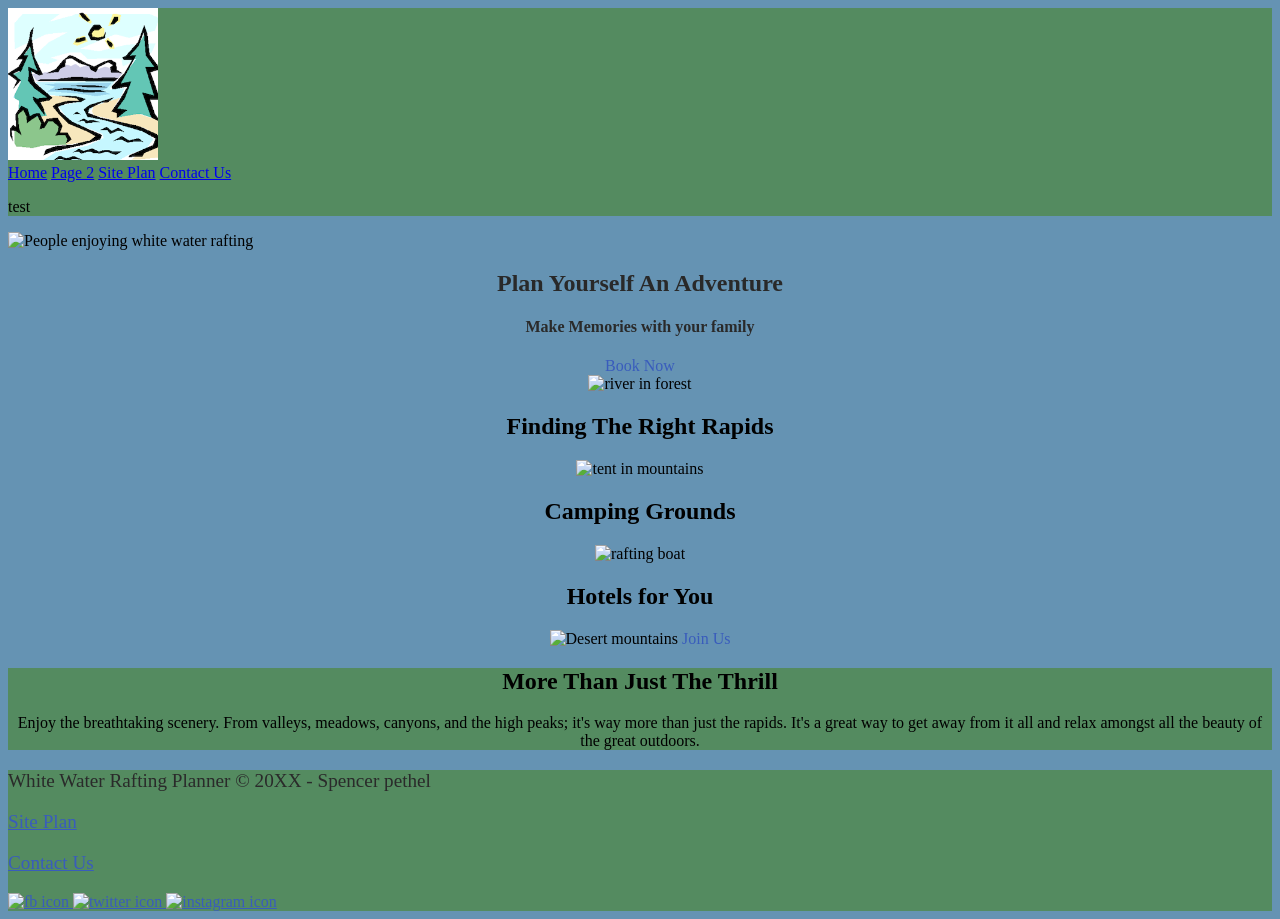
==== WWR/WWR site.html @ 63f6b66c "Add files via upload" ====
<!DOCTYPE html>
<html lang="en">
<head>
    <meta charset="UTF-8">
    <meta name="viewport" content="width=device-width, initial-scale=1.0">
    <title>White Water Rafting Planner</title>
    <link rel="stylesheet" href="WWRsite.css">
</head>

<body> 
    <div id="content">
    <header>
    <a id="logo_link" href="index.html">
     <img  class="logo" src="Images/river.png" alt="Dry Oar Logo" width="600px"/>
    </a>
  <nav>
            <a href="index.html" target="_blank">Home</a>
            <a href="# "target="_blank">Page 2</a>
            <a href="site-plan-rafting.html" target="_blank">Site Plan</a>
            <a href="contactus.html" target="_blank">Contact Us</a>
    </nav>
    <p> test </p>
    </header>
    <div id="hero">
    <div id="hero-box">
        <img id="hero-img" src="Images/WhiteWaterExample.jpeg" alt="People enjoying white water rafting">
    </div>
    <div id="background"></div>  
    <section id="hero-msg">
        <h1 class="home-title">Plan Yourself An Adventure</h1>
        <h4>Make Memories with your family  </h4>
        <div class='button-box'>
            <a class='book' href="contactus.html">Book Now</a>
        </div>
    </section>
</div>
<main class="home-grid">
    <section class="rivers-card">
        <img class="icon" src="Images/rapids.jpeg" alt="river in forest" >
        <h2>Finding The Right Rapids</h2>
    </section>
    <section class="camping-card">
        <img class="icon" src="Images/Campfire.jpg" alt="tent in mountains">
   
        <h2>Camping Grounds</h2>
    </section>
    <section class="rapids-card">
        <img class="icon" src="Images/Hotel.jpeg" alt="rafting boat">
        <h2>Hotels for You</h2>
    </section>
 <section >
    <img class="msg" src="Images/Desert Mountains.jpeg" alt="Desert mountains">
        <a class='join' href="rivers.html" target="_blank">Join Us</a>
</section>
<section class="footer2">
 <h2>More Than Just The Thrill</h2>
        <p>Enjoy the breathtaking scenery. From valleys, meadows, canyons, and the high peaks; it's way more than just the rapids. It's a great way to get away from it all and relax amongst all the beauty of the great outdoors. </p>
</section>
    </main>
<footer>
    <p> White Water Rafting Planner &copy; 20XX - Spencer pethel</p>
    <p><a href="White_Water_rafting.html" target="_blank">Site Plan</a></p>
    <p><a href="contactus.html" target="_blank">Contact Us</a></p>
    <div class="social">
        <a href="https://facebook.com" target="_blank"> 
            <img class="web" src="images/Facebook.svg.webp" alt="fb icon">
        </a>
        <a href="https://twitter.com" target="_blank">
            <img class="web" src="images/twitter.png" alt="twitter icon">
        </a>
        <a href="https://instagram.com" target="_blank">
            <img class="web" src="images/Imstamagram.jpeg" alt="instagram icon">
        </a>
    </div>
</footer>
</div>
</body>
</html>
---- WWR/WWRsite.css ----
.content{
max-width: 1600px;
margin: 0px auto;
}

.nav a {
text-align: center;
color:#395cbc; 
text-decoration: none;

}

#hero-msg h1, #hero-msg h4{
text-align: center;
}

.button-box{
text-align: center;
}

main section {
text-align: center;
}

#backround {
height: 725px;
}

 
footer p a:hover {
    text-decoration: underline;
}    

body{
    background-color: #6593b3; 
}
header{
    background-color: #548b60; 
}
nav a:hover{
    background-color: rgb(97, 200, 119); 
    color:#003464
}

footer a:hover  {
background-color: rgb(97, 200, 119); 
color:#003464
}   

 .book, .join{
    background-color: #6593b3;
    color:#395cbc;
    text-decoration: none;
 }

   
.join:hover, .book:hover{  background-color: rgb(97, 200, 119); 
    color:#2a2a2a;
    text-decoration: none;

}
.book:hover{
    background-color: r#6593b3; 
    color:#2a2a2a
}
#background{
    background-color: #548b60 ; 
}
.msg{
    background-color: #6593b3; 
}
footer{
    background-color: #548b60; 
    color:#2a2a2a
}

nav p{
    font-size: 1.2em;
}

.footer2 {
background-color: #548b60;
}

.home-title{
color:#292929
}

h4{
color:#2a2a2a
}

.msg h2{
color:#292929
}

.msg p{
color:#2a2a2a
}

footer a{
color:#395cbc
}

footer p{
    font-size: 1.2em;
}

.logo  {
    width: 150px;    
}

.icon {
    width: 500px;
}

#hero-img{
    width: 1650px;
}

.web {
    height: 100px;
}
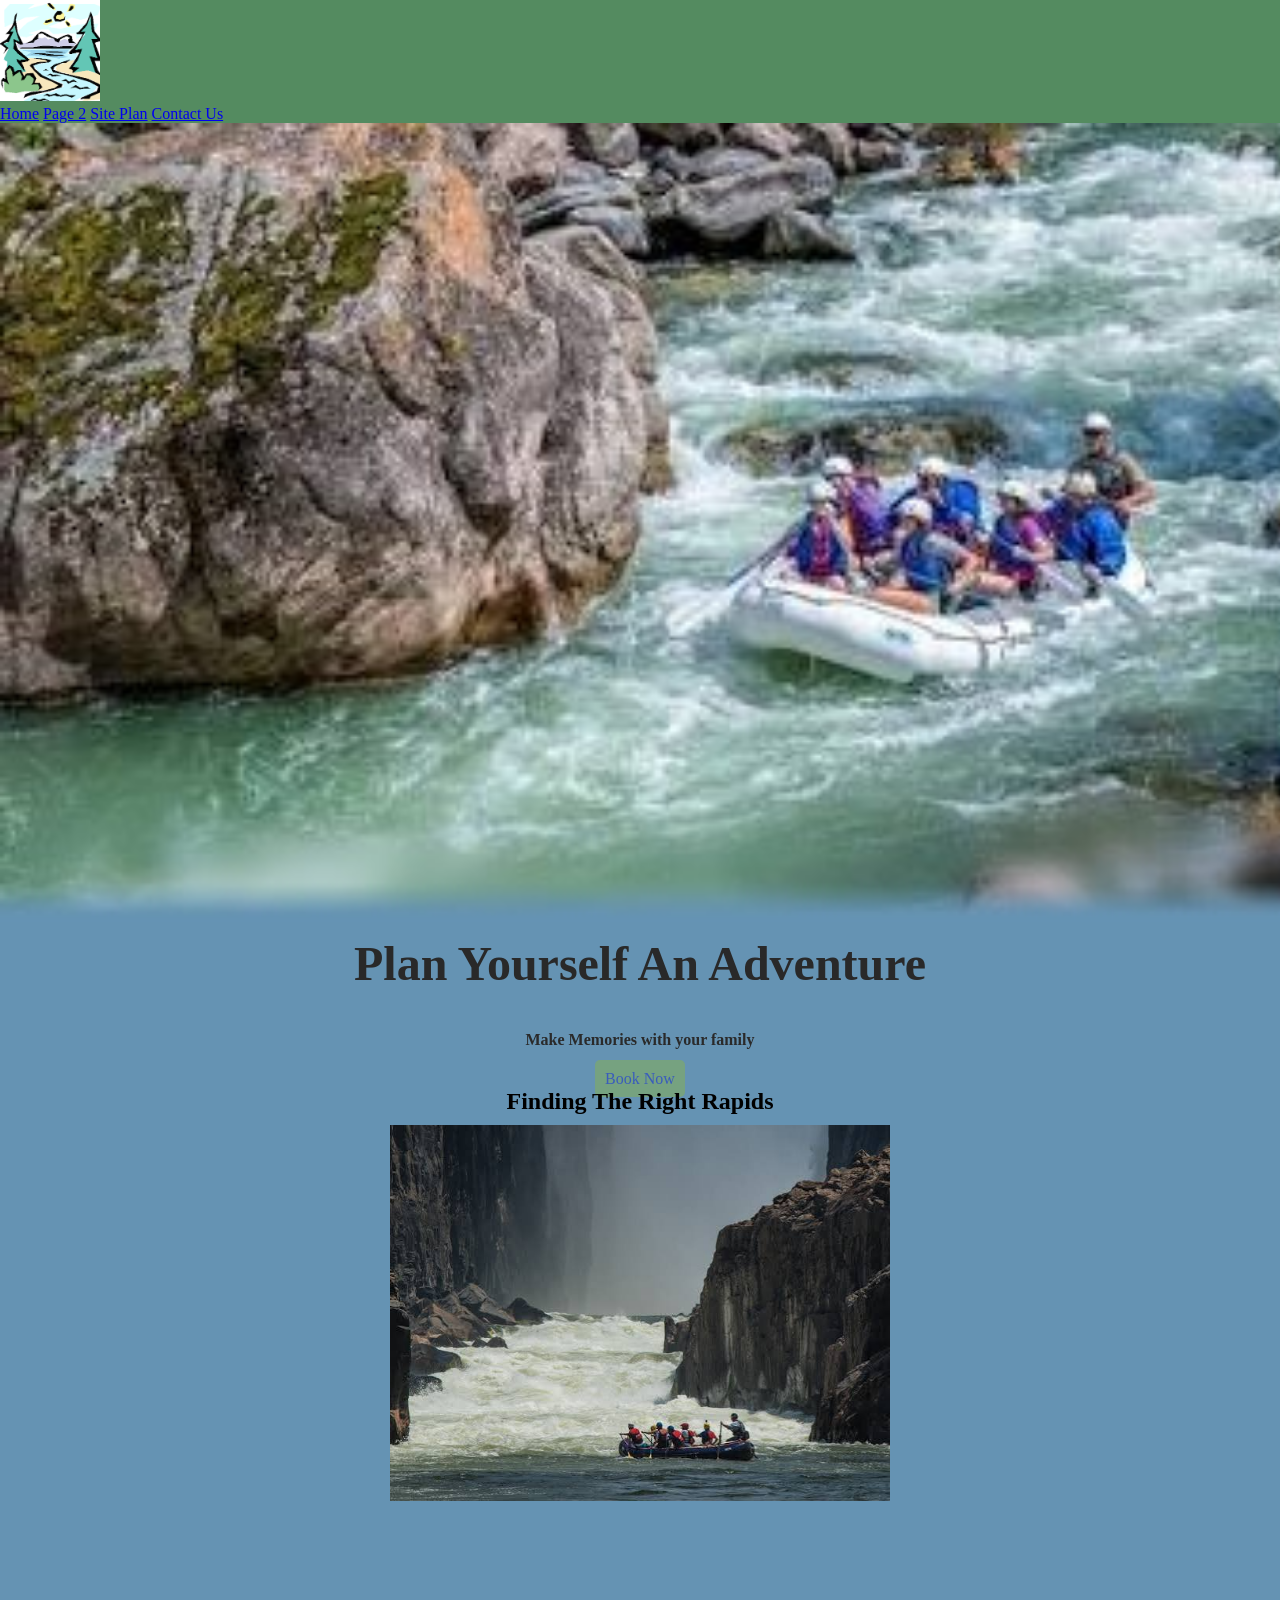
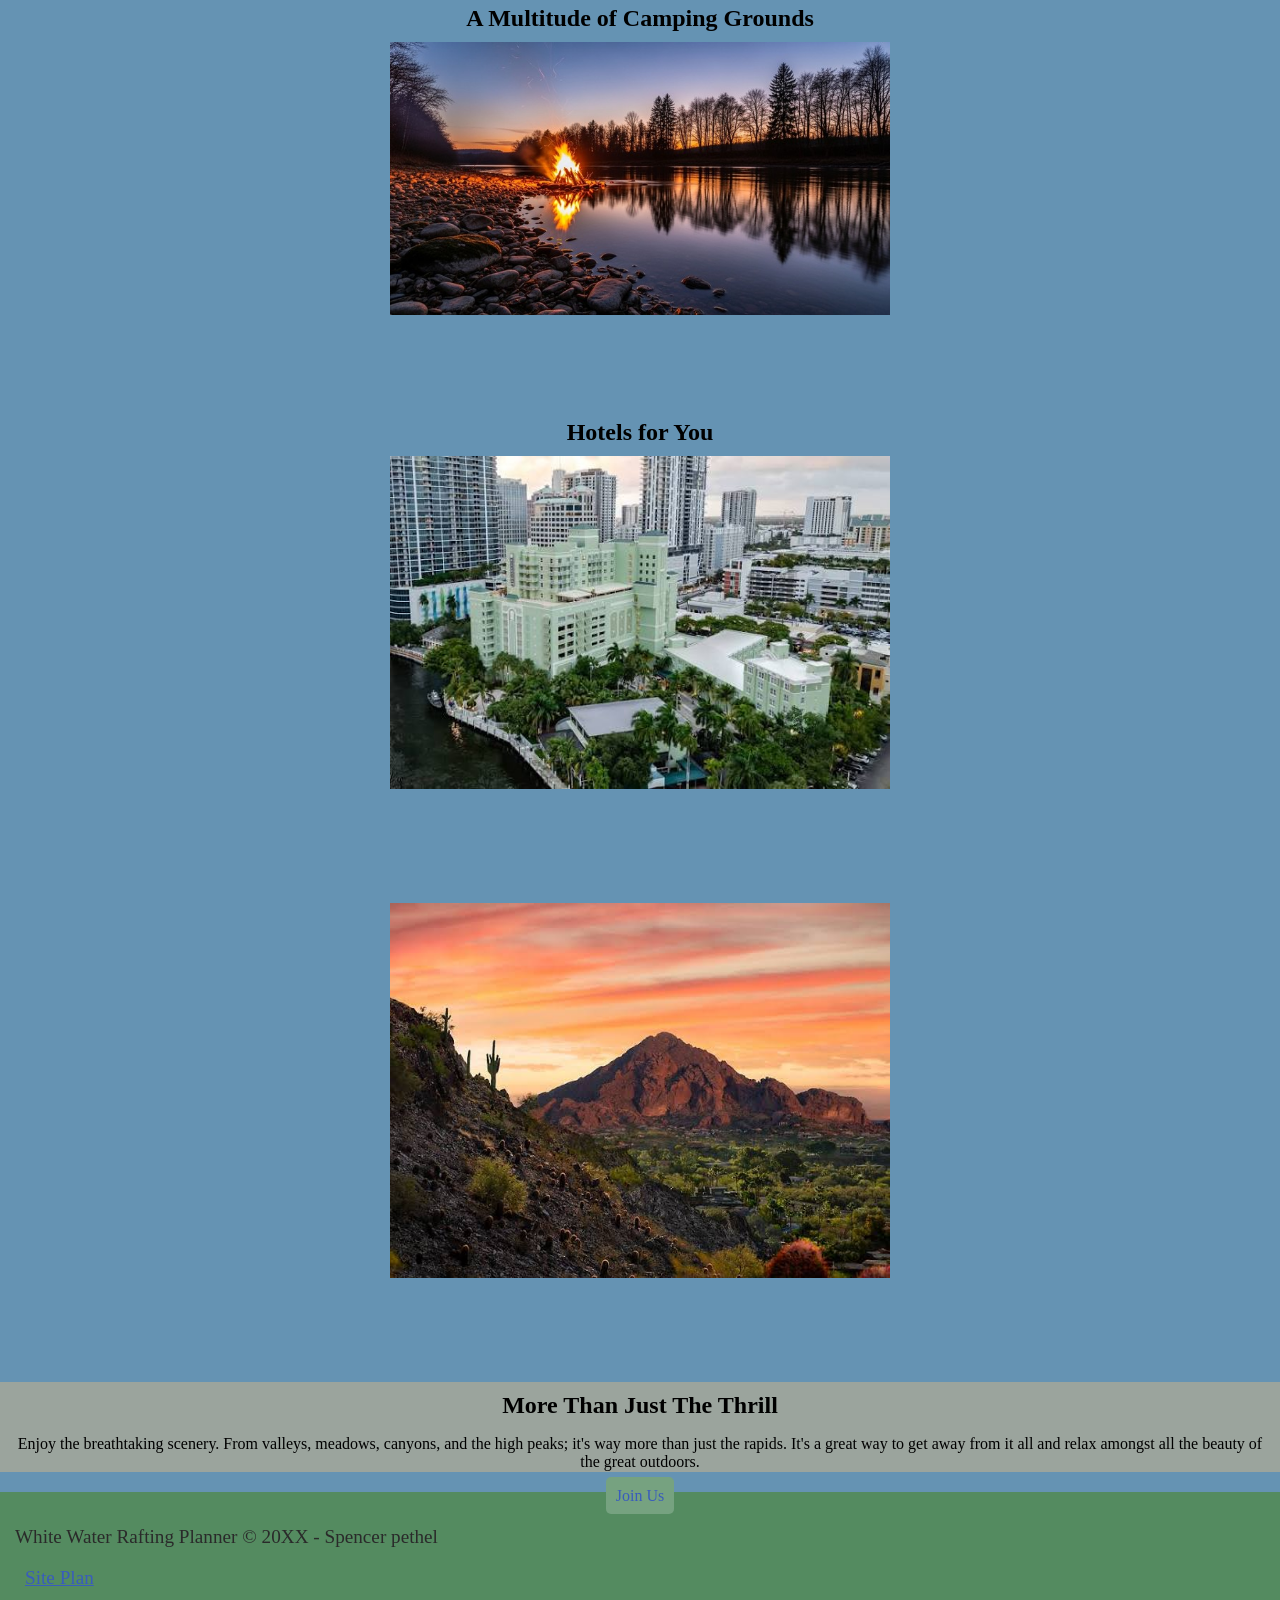
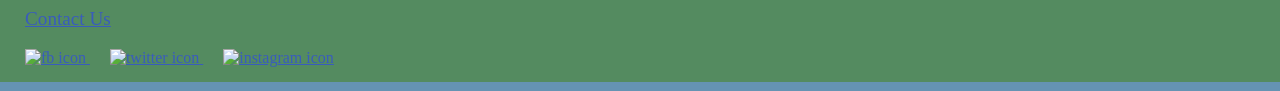
==== commit ea70d762: "New canges" ====
--- a/WWR/WWR site.html
+++ b/WWR/WWR site.html
@@ -14,16 +14,15 @@
      <img  class="logo" src="Images/river.png" alt="Dry Oar Logo" width="600px"/>
     </a>
   <nav>
-            <a href="index.html" target="_blank">Home</a>
-            <a href="# "target="_blank">Page 2</a>
-            <a href="site-plan-rafting.html" target="_blank">Site Plan</a>
-            <a href="contactus.html" target="_blank">Contact Us</a>
+         <a href="index.html" target="_blank">Home</a>
+         <a href="# "target="_blank">Page 2</a>
+         <a href="site-plan-rafting.html" target="_blank">Site Plan</a>
+         <a href="contactus.html" target="_blank">Contact Us</a>
     </nav>
-    <p> test </p>
     </header>
     <div id="hero">
     <div id="hero-box">
-        <img id="hero-img" src="Images/WhiteWaterExample.jpeg" alt="People enjoying white water rafting">
+        <img id="hero-img" src="Images/Poster.jpg" alt="People enjoying white water rafting">
     </div>
     <div id="background"></div>  
     <section id="hero-msg">
@@ -36,25 +35,27 @@
 </div>
 <main class="home-grid">
     <section class="rivers-card">
+        <h2>Finding The Right Rapids</h2>
         <img class="icon" src="Images/rapids.jpeg" alt="river in forest" >
-        <h2>Finding The Right Rapids</h2>
+    
     </section>
     <section class="camping-card">
+        <h2>A Multitude of Camping Grounds</h2>
         <img class="icon" src="Images/Campfire.jpg" alt="tent in mountains">
-   
-        <h2>Camping Grounds</h2>
     </section>
     <section class="rapids-card">
+           <h2>Hotels for You</h2>
         <img class="icon" src="Images/Hotel.jpeg" alt="rafting boat">
-        <h2>Hotels for You</h2>
     </section>
- <section >
-    <img class="msg" src="Images/Desert Mountains.jpeg" alt="Desert mountains">
-        <a class='join' href="rivers.html" target="_blank">Join Us</a>
+ <section class="mountains-card" >
+    <img class="icon" src="Images/Desert Mountains.jpeg" alt="Desert mountains">
+ </section>
+
 </section>
 <section class="footer2">
- <h2>More Than Just The Thrill</h2>
-        <p>Enjoy the breathtaking scenery. From valleys, meadows, canyons, and the high peaks; it's way more than just the rapids. It's a great way to get away from it all and relax amongst all the beauty of the great outdoors. </p>
+    <h2>More Than Just The Thrill</h2>
+    <p>Enjoy the breathtaking scenery. From valleys, meadows, canyons, and the high peaks; it's way more than just the rapids. It's a great way to get away from it all and relax amongst all the beauty of the great outdoors. </p>
+     <a class='join' href="rivers.html" target="_blank">Join Us</a>
 </section>
     </main>
 <footer>
--- a/WWR/WWRsite.css
+++ b/WWR/WWRsite.css
@@ -1,3 +1,4 @@
+@import url(https://fonts.google.com/specimen/Lobster);
 .content{
 max-width: 1600px;
 margin: 0px auto;
@@ -7,7 +8,7 @@
 text-align: center;
 color:#395cbc; 
 text-decoration: none;
-
+padding: 3500px;
 }
 
 #hero-msg h1, #hero-msg h4{
@@ -33,6 +34,9 @@
 
 body{
     background-color: #6593b3; 
+    font-family: 'Times New Roman', Times, serif;
+    margin: 0;
+    padding: 0;
 }
 header{
     background-color: #548b60; 
@@ -48,9 +52,13 @@
 }   
 
  .book, .join{
-    background-color: #6593b3;
+    background-color: hsl(133, 19%, 55%);
     color:#395cbc;
     text-decoration: none;
+    font-size: 16px;
+    padding: 10px 10px;
+    margin: 60px;
+    border-radius: 5px;
  }
 
    
@@ -68,10 +76,14 @@
 }
 .msg{
     background-color: #6593b3; 
+    line-height: 1.5em; 
+    padding: 35px
 }
 footer{
     background-color: #548b60; 
-    color:#2a2a2a
+    color:#2a2a2a;
+    margin-top: 15px;
+    padding: 15px;
 }
 
 nav p{
@@ -79,11 +91,17 @@
 }
 
 .footer2 {
-background-color: #548b60;
+background-color: #9ba49d;
+    height: 70px;
+    margin-bottom: 20px;
+    padding: 10px
 }
 
 .home-title{
-color:#292929
+color:#292929;
+font-family: "Georgia", Times New Roman, Times, serif;
+font-size: 3em;
+margin-top: 10px;
 }
 
 h4{
@@ -91,15 +109,20 @@
 }
 
 .msg h2{
-color:#292929
+color:#292929;
+font-family: "Georgia", Times New Roman, Times, serif;
+font-size: 1em;
 }
 
 .msg p{
-color:#2a2a2a
+color:#2a2a2a;
+padding: 15px;
 }
 
 footer a{
-color:#395cbc
+color:#395cbc;
+padding: 25px 10px;
+margin: 0px;
 }
 
 footer p{
@@ -107,17 +130,31 @@
 }
 
 .logo  {
-    width: 150px;    
+    width: 100px;    
+}
+
+#logo_link {
+    padding-top: 5px;
 }
 
 .icon {
     width: 500px;
+    padding-top: 10px;
 }
 
 #hero-img{
-    width: 1650px;
+    width: 1700px;
 }
 
 .web {
-    height: 100px;
+    height: 50px;
+}
+h2 { 
+    margin: 0;
+}
+.rivers-card, .camping-card, .rapids-card, .mountains-card {
+    margin: 200px 0px;
+    margin-bottom: 100px;
+    margin-top: 0px;
+    border: 10px #292929;
 }
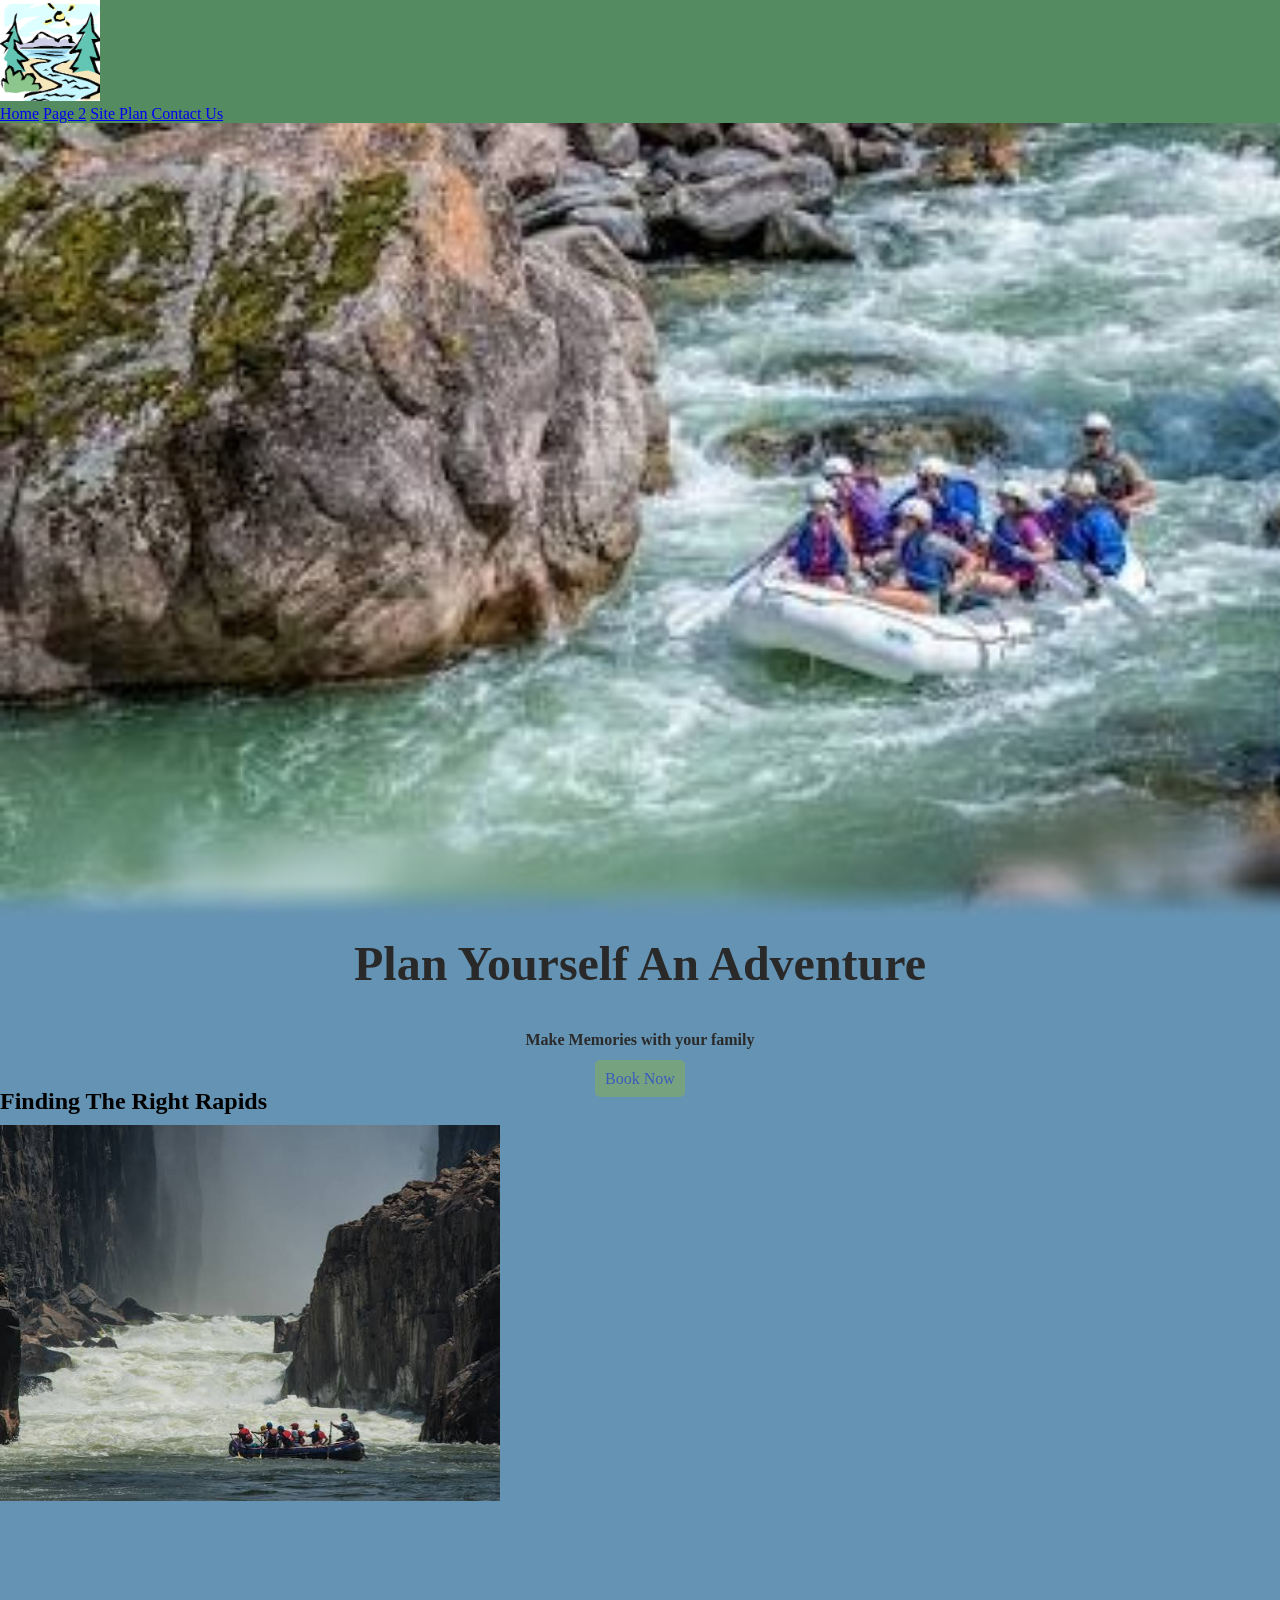
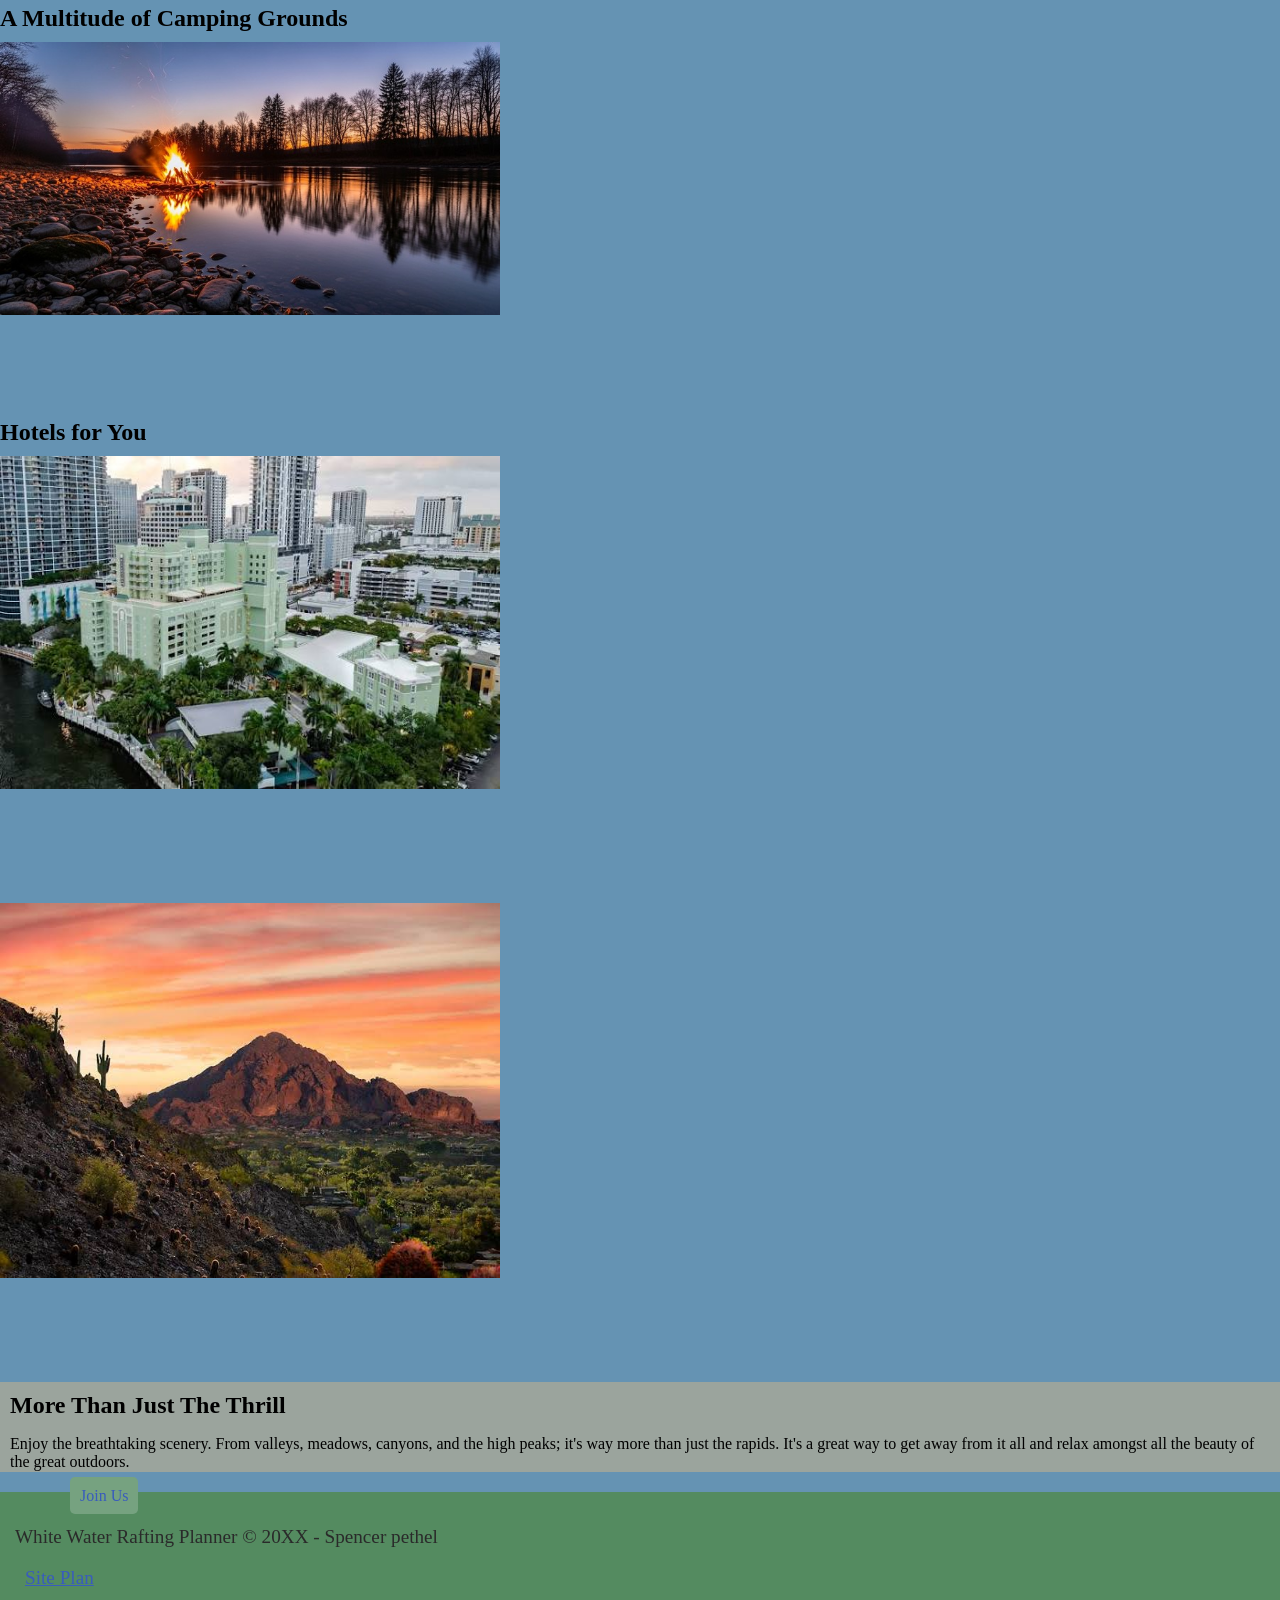
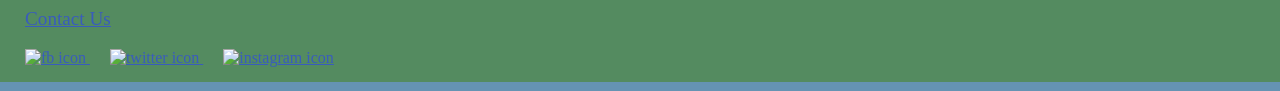
==== commit e44b7a46: "commit" ====
--- a/WWR/WWR site.html
+++ b/WWR/WWR site.html
@@ -13,11 +13,11 @@
     <a id="logo_link" href="index.html">
      <img  class="logo" src="Images/river.png" alt="Dry Oar Logo" width="600px"/>
     </a>
-  <nav>
-         <a href="index.html" target="_blank">Home</a>
-         <a href="# "target="_blank">Page 2</a>
-         <a href="site-plan-rafting.html" target="_blank">Site Plan</a>
-         <a href="contactus.html" target="_blank">Contact Us</a>
+     <nav>
+        <a href="index.html">Home</a>
+        <a href="#">Page 2</a>
+        <a href="site-plan-rafting.html">Site Plan</a>
+        <a href="contactus.html">Contact Us</a>
     </nav>
     </header>
     <div id="hero">
--- a/WWR/WWRsite.css
+++ b/WWR/WWRsite.css
@@ -19,7 +19,7 @@
 text-align: center;
 }
 
-main section {
+.main-section {
 text-align: center;
 }
 
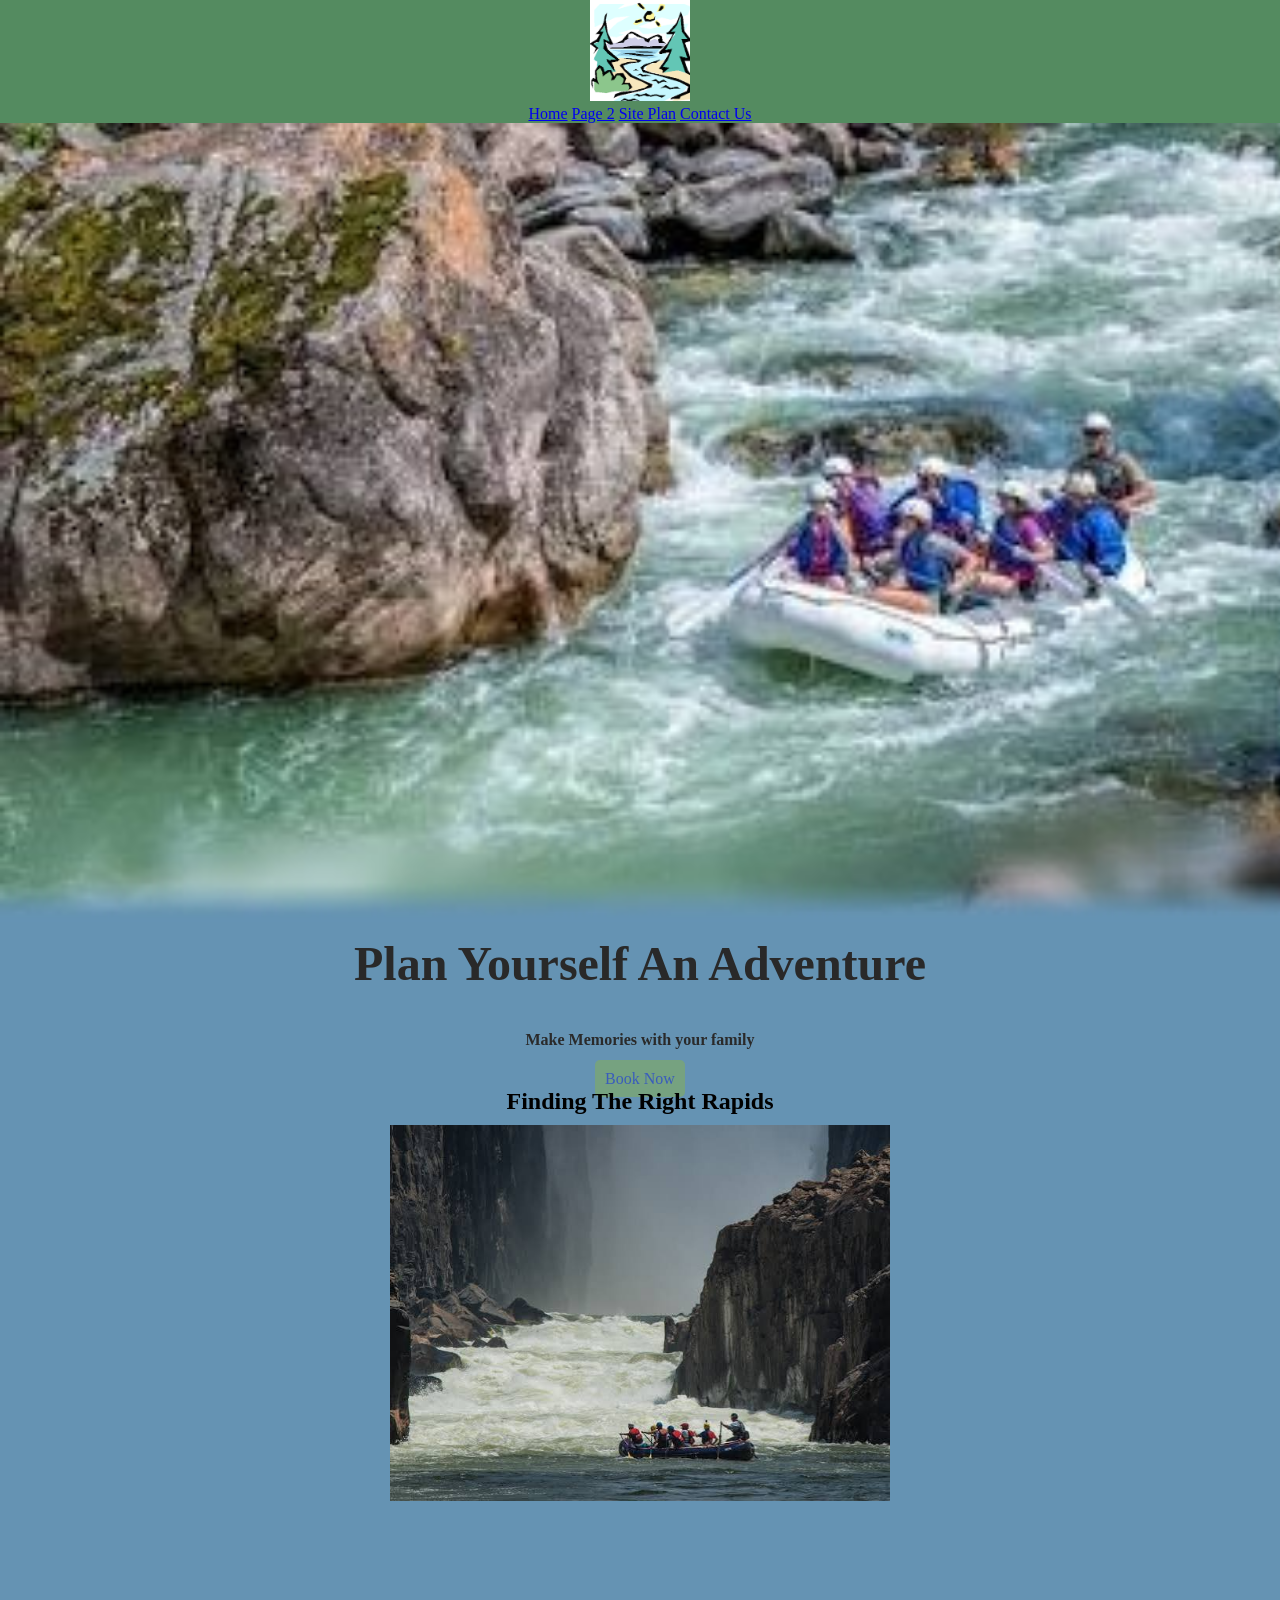
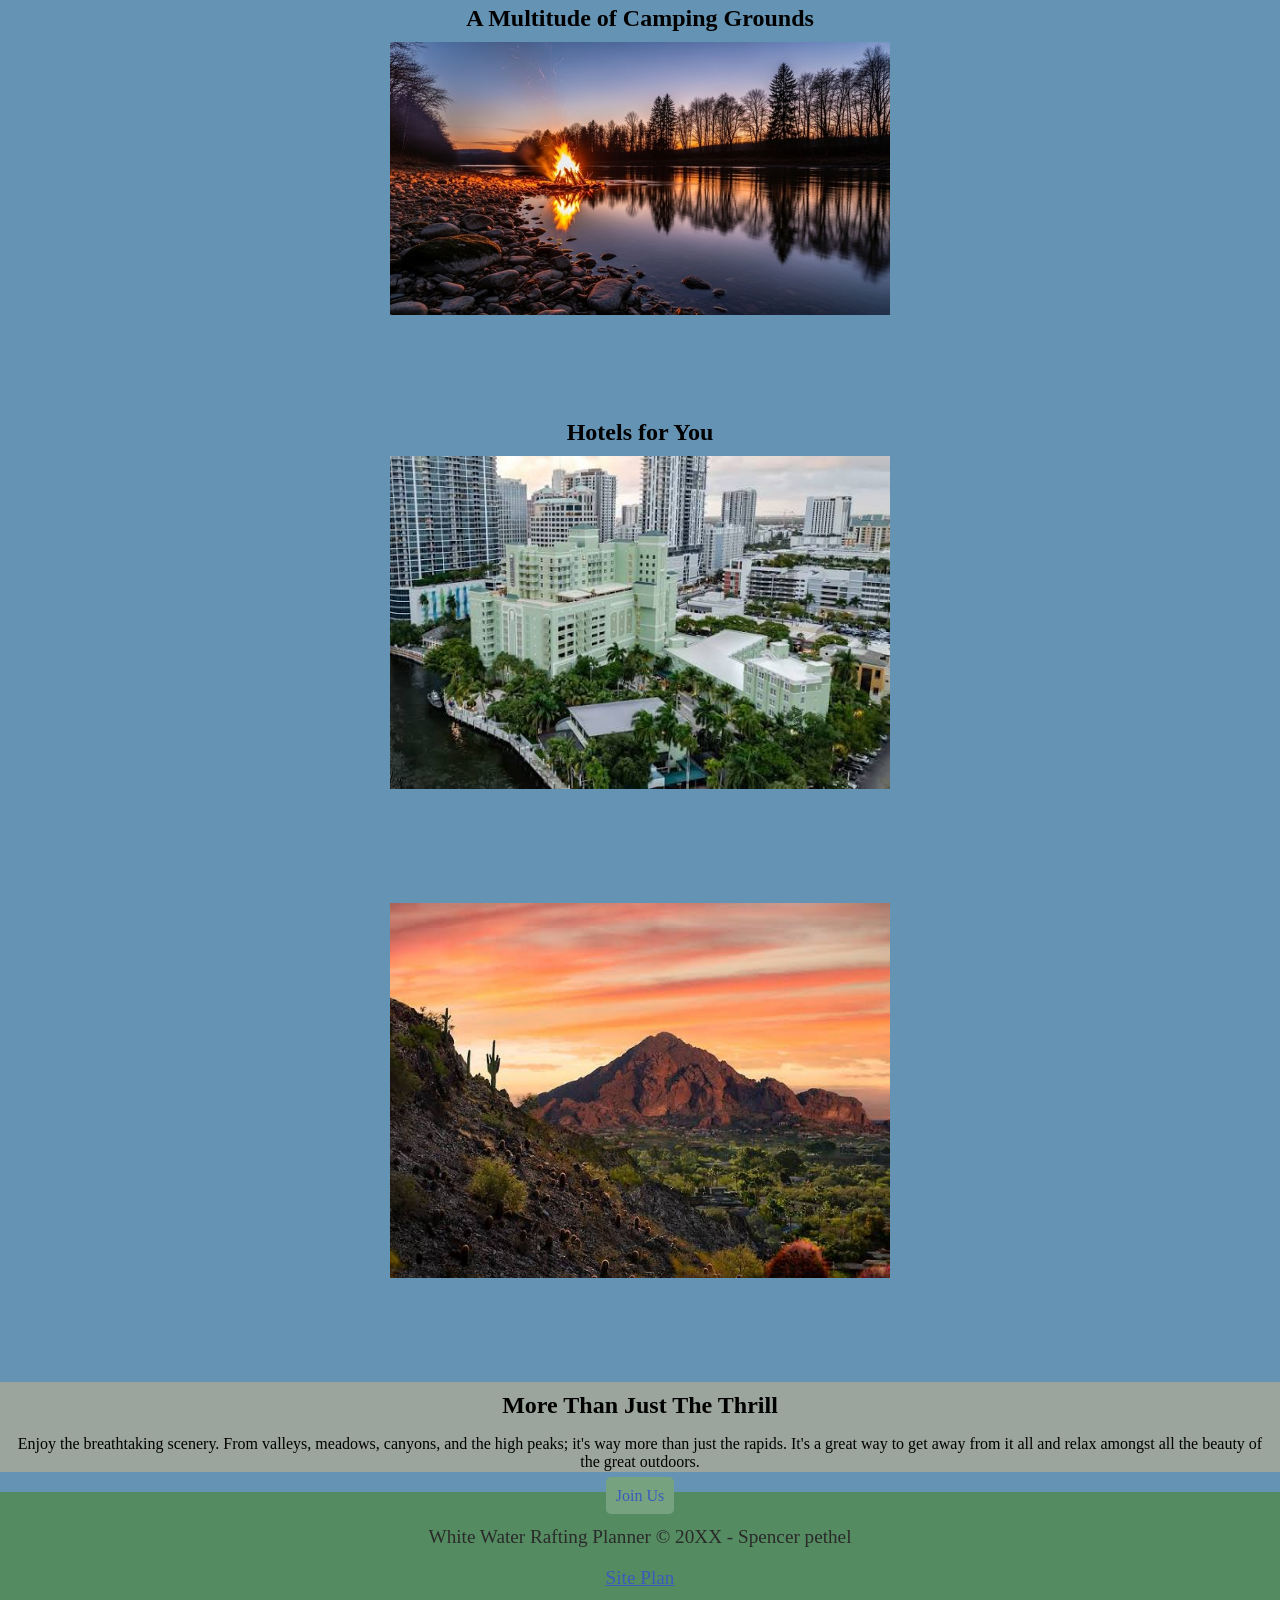
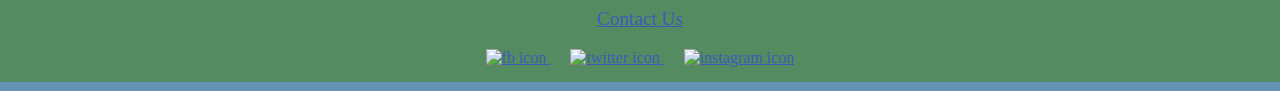
==== commit 6c8cd619: "Commit" ====
--- a/WWR/WWR site.html
+++ b/WWR/WWR site.html
@@ -8,7 +8,7 @@
 </head>
 
 <body> 
-    <div id="content">
+<div id="content">
     <header>
     <a id="logo_link" href="index.html">
      <img  class="logo" src="Images/river.png" alt="Dry Oar Logo" width="600px"/>
@@ -32,8 +32,8 @@
             <a class='book' href="contactus.html">Book Now</a>
         </div>
     </section>
-</div>
-<main class="home-grid">
+    </div>
+    <main class="home-grid">
     <section class="rivers-card">
         <h2>Finding The Right Rapids</h2>
         <img class="icon" src="Images/rapids.jpeg" alt="river in forest" >
@@ -51,14 +51,14 @@
     <img class="icon" src="Images/Desert Mountains.jpeg" alt="Desert mountains">
  </section>
 
-</section>
-<section class="footer2">
+    </section>
+    <section class="footer2">
     <h2>More Than Just The Thrill</h2>
     <p>Enjoy the breathtaking scenery. From valleys, meadows, canyons, and the high peaks; it's way more than just the rapids. It's a great way to get away from it all and relax amongst all the beauty of the great outdoors. </p>
      <a class='join' href="rivers.html" target="_blank">Join Us</a>
-</section>
+    </section>
     </main>
-<footer>
+    <footer>
     <p> White Water Rafting Planner &copy; 20XX - Spencer pethel</p>
     <p><a href="White_Water_rafting.html" target="_blank">Site Plan</a></p>
     <p><a href="contactus.html" target="_blank">Contact Us</a></p>
@@ -73,7 +73,7 @@
             <img class="web" src="images/Imstamagram.jpeg" alt="instagram icon">
         </a>
     </div>
-</footer>
+    </footer>
 </div>
 </body>
 </html>
--- a/WWR/WWRsite.css
+++ b/WWR/WWRsite.css
@@ -1,7 +1,8 @@
-@import url(https://fonts.google.com/specimen/Lobster);
-.content{
+
+#content{
 max-width: 1600px;
 margin: 0px auto;
+text-align: center;
 }
 
 .nav a {
@@ -59,6 +60,7 @@
     padding: 10px 10px;
     margin: 60px;
     border-radius: 5px;
+    
  }
 
    
